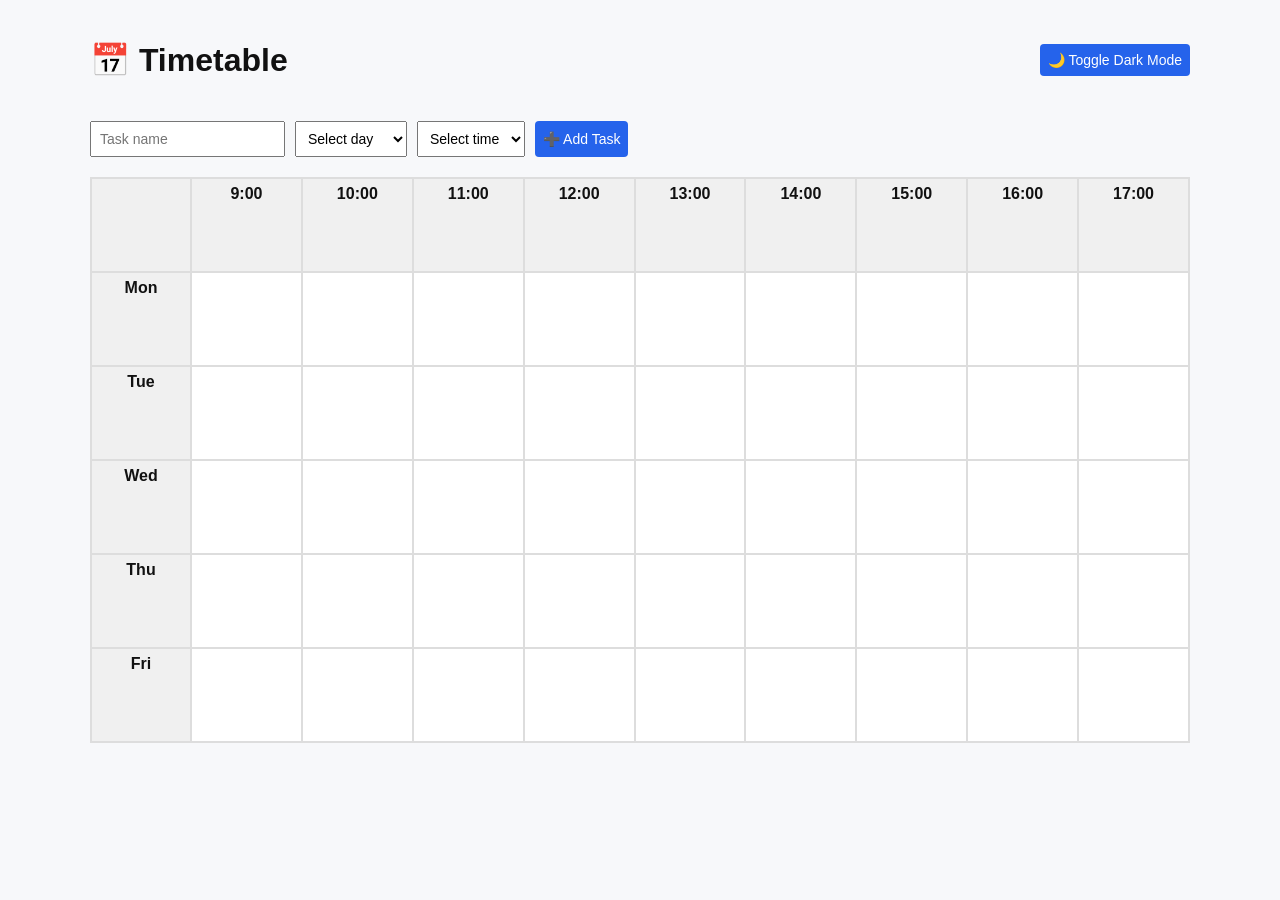
==== templates/timetablealt.html @ cb1d2c6c "timetable alternative" ====
<!DOCTYPE html>
<html lang="en">
<head>
  <meta charset="UTF-8">
  <title>Timetable</title>
  <style>
    :root {
      --bg: #f7f8fa;
      --text: #111;
      --cell: white;
      --border: #ddd;
      --header: #f0f0f0;
      --task-bg: #e0f2fe;
    }
    
    body.dark {
      --bg: #1e1e1e;
      --text: #eee;
      --cell: #2a2a2a;
      --border: #444;
      --header: #333;
      --task-bg: #3b82f6;
    }
    
    body {
      background: var(--bg);
      color: var(--text);
      font-family: 'Segoe UI', sans-serif;
      margin: 0;
      padding: 20px;
    }
    
    .container {
      max-width: 1100px;
      margin: auto;
    }
    
    .top-bar {
      display: flex;
      justify-content: space-between;
      align-items: center;
    }
    
    .task-form {
      display: flex;
      flex-wrap: wrap;
      gap: 10px;
      margin: 20px 0;
    }
    
    input, select, button {
      padding: 8px;
      font-size: 14px;
    }
    
    #addTask, #toggleTheme {
      background: #2563eb;
      color: white;
      border: none;
      border-radius: 4px;
      cursor: pointer;
    }
    
    #timetable {
      display: grid;
      grid-template-columns: 100px repeat(9, 1fr);
      background: var(--border);
      border: 1px solid var(--border);
    }
    
    .cell {
      background: var(--cell);
      border: 1px solid var(--border);
      min-height: 80px;
      padding: 6px;
      position: relative;
    }
    
    .cell.header {
      background: var(--header);
      font-weight: bold;
      text-align: center;
    }
    
    .task {
      background: var(--task-bg);
      padding: 4px 8px;
      border-radius: 4px;
      margin-top: 5px;
      font-size: 13px;
      position: relative;
    }
    
    .task button {
      position: absolute;
      right: 5px;
      top: 2px;
      background: none;
      border: none;
      color: red;
      font-size: 12px;
      cursor: pointer;
    }
    
  </style>
</head>
<body>
  <div class="container">
    <div class="top-bar">
      <h1>📅 Timetable</h1>
      <button id="toggleTheme">🌙 Toggle Dark Mode</button>
    </div>

    <div class="task-form">
      <input type="text" id="taskName" placeholder="Task name">
      <select id="taskDay">
        <option disabled selected>Select day</option>
        <option value="Mon">Monday</option>
        <option value="Tue">Tuesday</option>
        <option value="Wed">Wednesday</option>
        <option value="Thu">Thursday</option>
        <option value="Fri">Friday</option>
      </select>
      <select id="taskTime">
        <option disabled selected>Select time</option>
      </select>
      <button id="addTask">➕ Add Task</button>
    </div>

    <div id="timetable"></div>
  </div>

  <script>
  const timetable = document.getElementById('timetable');
    const addBtn = document.getElementById('addTask');
    const taskName = document.getElementById('taskName');
    const taskDay = document.getElementById('taskDay');
    const taskTime = document.getElementById('taskTime');
    const toggleTheme = document.getElementById('toggleTheme');
    
    const days = ['Mon', 'Tue', 'Wed', 'Thu', 'Fri'];
    const hours = Array.from({ length: 9 }, (_, i) => `${9 + i}:00`);
    
    function getCellId(day, hour) {
      return `${day}-${hour}`;
    }
    
    function createHeaderCell(text) {
      const cell = document.createElement('div');
      cell.className = 'cell header';
      cell.textContent = text;
      return cell;
    }
    
    function createTaskCell(day, hour) {
      const cellId = getCellId(day, hour);
      const cell = document.createElement('div');
      cell.className = 'cell';
      cell.id = cellId;
    
      const savedTasks = JSON.parse(localStorage.getItem(cellId)) || [];
      savedTasks.forEach(task => appendTask(cell, task));
      return cell;
    }
    
    function appendTask(cell, text) {
      const task = document.createElement('div');
      task.className = 'task';
      task.textContent = text;
    
      const btn = document.createElement('button');
      btn.textContent = '✕';
      btn.onclick = () => {
        const cellId = cell.id;
        let tasks = JSON.parse(localStorage.getItem(cellId)) || [];
        tasks = tasks.filter(t => t !== text);
        localStorage.setItem(cellId, JSON.stringify(tasks));
        task.remove();
      };
    
      task.appendChild(btn);
      cell.appendChild(task);
    }
    
    function buildTable() {
      timetable.innerHTML = '';
      
      // Top-left empty cell
      timetable.appendChild(createHeaderCell(''));
    
      // Time headers
      hours.forEach(hour => {
        timetable.appendChild(createHeaderCell(hour));
      });
    
      // Each row for day
      days.forEach(day => {
        timetable.appendChild(createHeaderCell(day));
        hours.forEach(hour => {
          timetable.appendChild(createTaskCell(day, hour));
        });
      });
    }
    
    function populateTimeDropdown() {
      hours.forEach(hour => {
        const opt = document.createElement('option');
        opt.value = hour;
        opt.textContent = hour;
        taskTime.appendChild(opt);
      });
    }
    
    addBtn.addEventListener('click', () => {
      const name = taskName.value.trim();
      const time = taskTime.value;
      const day = taskDay.value;
    
      if (!name || !time || !day) return alert('Please fill in all fields.');
    
      const cellId = getCellId(day, time);
      const cell = document.getElementById(cellId);
    
      let tasks = JSON.parse(localStorage.getItem(cellId)) || [];
      tasks.push(name);
      localStorage.setItem(cellId, JSON.stringify(tasks));
    
      appendTask(cell, name);
    
      taskName.value = '';
      taskDay.selectedIndex = 0;
      taskTime.selectedIndex = 0;
    });
    
    // Theme toggle
    toggleTheme.addEventListener('click', () => {
      document.body.classList.toggle('dark');
      localStorage.setItem('theme', document.body.classList.contains('dark') ? 'dark' : 'light');
    });
    
    // Load saved theme
    if (localStorage.getItem('theme') === 'dark') {
      document.body.classList.add('dark');
    }
    
    populateTimeDropdown();
    buildTable();
    </script>
</body>
</html>
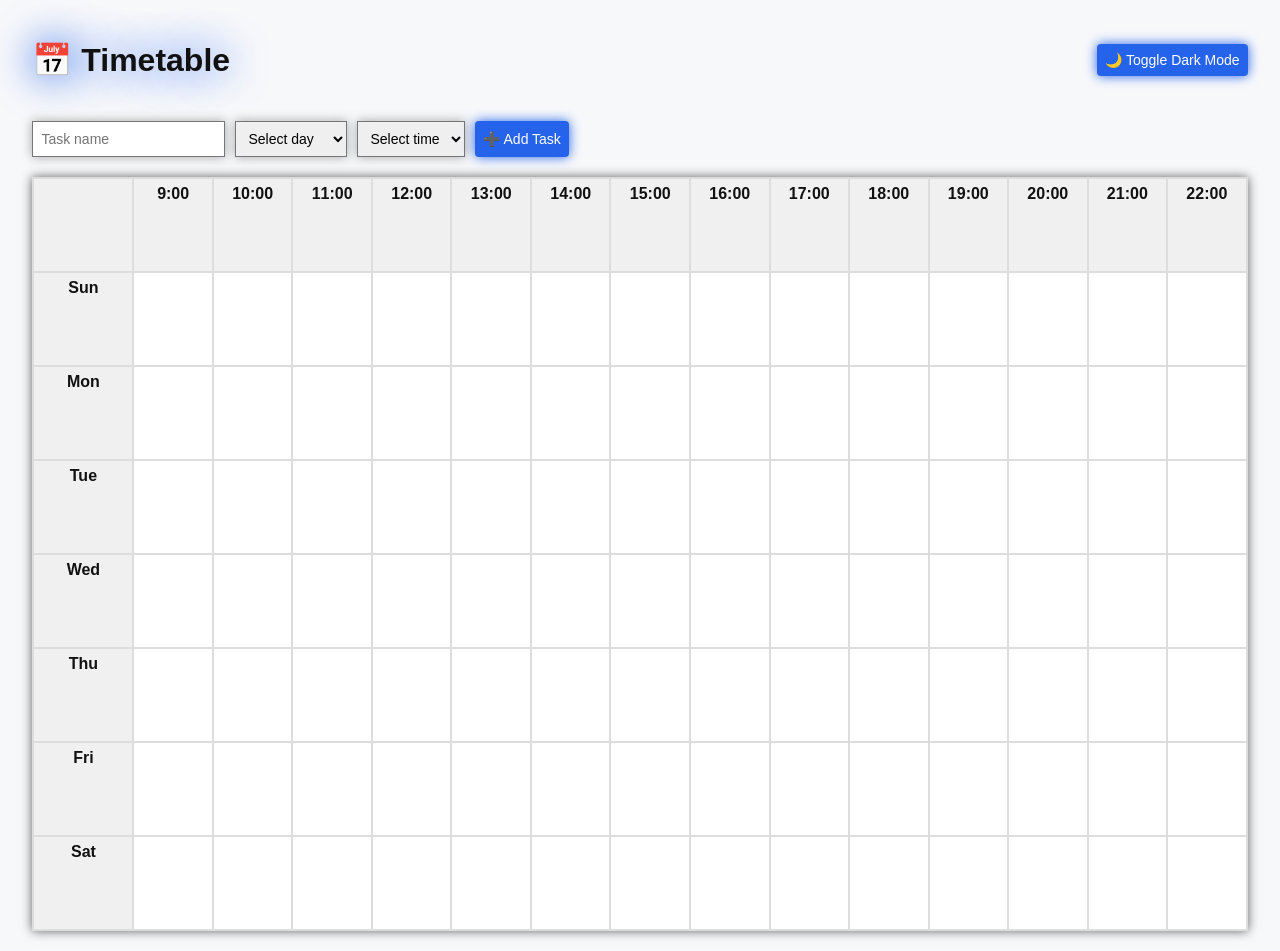
==== commit 577c04e8: "perfect alt-timetable" ====
--- a/templates/timetablealt.html
+++ b/templates/timetablealt.html
@@ -31,7 +31,7 @@
     }
     
     .container {
-      max-width: 1100px;
+      max-width: 98%;
       margin: auto;
     }
     
@@ -54,6 +54,7 @@
     }
     
     #addTask, #toggleTheme {
+      box-shadow: #2563eb 0px 0px 12px;
       background: #2563eb;
       color: white;
       border: none;
@@ -62,8 +63,9 @@
     }
     
     #timetable {
+      box-shadow: #606060 0px 0px 10px;
       display: grid;
-      grid-template-columns: 100px repeat(9, 1fr);
+      grid-template-columns: 100px repeat(14, 1fr);
       background: var(--border);
       border: 1px solid var(--border);
     }
@@ -97,7 +99,7 @@
       top: 2px;
       background: none;
       border: none;
-      color: red;
+      color: red; 
       font-size: 12px;
       cursor: pointer;
     }
@@ -107,21 +109,23 @@
 <body>
   <div class="container">
     <div class="top-bar">
-      <h1>📅 Timetable</h1>
+      <h1 style="text-shadow: #2563eb 0px 0px 40px;">📅 Timetable</h1>
       <button id="toggleTheme">🌙 Toggle Dark Mode</button>
     </div>
 
     <div class="task-form">
-      <input type="text" id="taskName" placeholder="Task name">
-      <select id="taskDay">
+      <input type="text" id="taskName" placeholder="Task name" style="box-shadow: #a6a6a6 0px 0px 10px;border-width: 1px; border-style: ridge;">
+      <select id="taskDay" style="box-shadow: #a6a6a6 0px 0px 10px;">
         <option disabled selected>Select day</option>
+        <option value="Sun">Sunday</option>
         <option value="Mon">Monday</option>
         <option value="Tue">Tuesday</option>
         <option value="Wed">Wednesday</option>
         <option value="Thu">Thursday</option>
         <option value="Fri">Friday</option>
+        <option value="Sat">Saturday</option>
       </select>
-      <select id="taskTime">
+      <select id="taskTime" style="box-shadow: #a6a6a6 0px 0px 10px;">
         <option disabled selected>Select time</option>
       </select>
       <button id="addTask">➕ Add Task</button>
@@ -138,8 +142,8 @@
     const taskTime = document.getElementById('taskTime');
     const toggleTheme = document.getElementById('toggleTheme');
     
-    const days = ['Mon', 'Tue', 'Wed', 'Thu', 'Fri'];
-    const hours = Array.from({ length: 9 }, (_, i) => `${9 + i}:00`);
+    const days = ['Sun','Mon', 'Tue', 'Wed', 'Thu', 'Fri', 'Sat'];
+    const hours = Array.from({ length: 14 }, (_, i) => `${9 + i}:00`);
     
     function getCellId(day, hour) {
       return `${day}-${hour}`;
